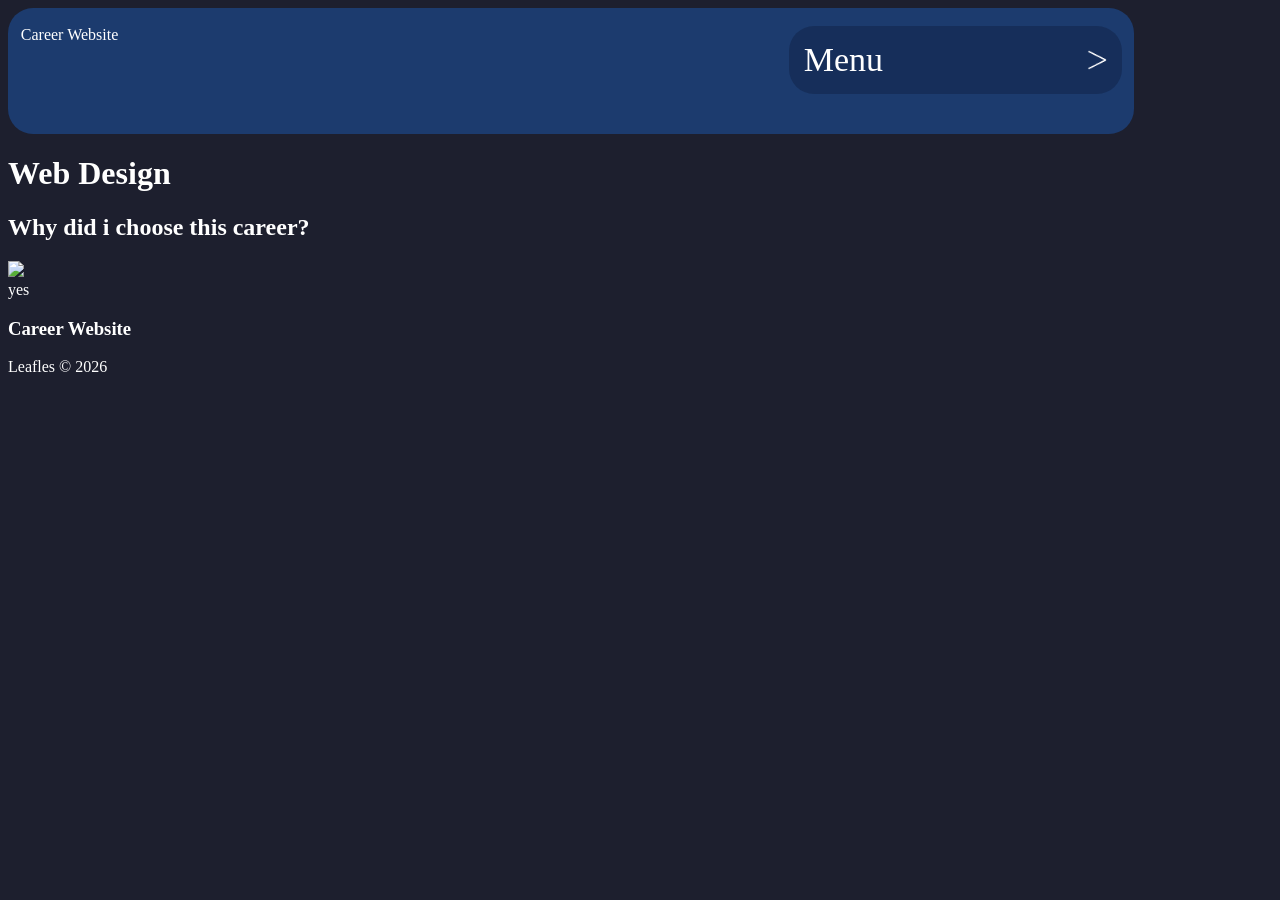
==== index.html @ 8821d5be "Fixed hights to precents" ====
<!DOCTYPE html>
<html>
    <head>
        <title>Home | Carrer Website</title>

        <link rel="stylesheet" href="resources/css/style.css">
    </head>

    <body>



        <nav>
            <img href = "resources/images/dropDown.png">

            <div>
                Career Website
            </div>
          
            <details>
                <summary>Menu</summary>
                <div>
                    <div><a href="index.html">Home</a><br></div>
                    <div><a href="01-market.html">Job Market & Earnings</a><br></div>
                    <div><a href="02-education.html">Education Requirements</a><br></div>
                    <div><a href="03-description.html">Job Description</a><br></div>
                    <div><a href="04-skills.html">Personal Skills</a><br></div>
                    <div><a href="05-contact.html">Contact</a></div>
                    
                </div>
            </details>
            
        </nav>



        <header>


            <h1>Web Design</h1>


        </header>



        <main>


            <h2>Why did i choose this career?</h2>


            <img src="image1.jpeg">

            <article>yes</article>

        </main>



        <footer>


            <h3>
                Career Website
            </h3>

            

            <p class="legal">

            </p>

            <p class="copyRight">
                Leafles &copy; 2026
            </p>

        </footer>



    </body>


</html>
---- resources/css/style.css ----
*{
    color: rgb(255, 255, 255);
    box-sizing: border-box;
}


body{
    background-color: rgba(29, 31, 46, 1);
}

nav{
    width: 88vw;
    height: 14vh;
    background-color: rgba(28, 59, 110, 1);
    border-radius: 25px;
    padding: 2vh 1vw;
}

nav div{
    float:left;
    width: 10vw;
}




nav details {
    float: right;
  width: 26vw;
  height: 8vh;
}

nav details summary {
    padding: 15px;
    font-size: 34px;
  list-style: none;
  display: flex;
  justify-content: space-between;
  align-items: center;
  cursor: pointer;
  background-color: rgba(16, 34, 71, .5);
  border-radius: 25px;
}

nav details div {
    padding: .5vw .5vw;
    text-align: center;
    height: 38vh;
    width: 26vw;
    font-size: 24px;
    background-color:rgba(55, 86, 146, 0.93) ;
    border-radius: 0 0 25px 25px;
}

nav details div div {
    height: 5vh;
    width: 25vw;
    padding: 2vw;
    margin-bottom: 1vh;
    background-color: rgba(38, 72, 140, 0.5);
    border-radius: 25px;
    padding:0 0px;
    color: rgb(255,255,255);
}



nav details[open] summary{
    border-radius: 25px 25px 0 0;
    
}

nav details summary::-webkit-details-marker {
    display: none;
}

nav details summary::after {
    content: "";
    background-image: url('../images/dropDown.png');
    background-repeat: no-repeat;
    background-position: right center;
    background-size: 20px 20px;
    padding: 16px;

    display: inline-block;
    transition: transform 0.2s ease;
    
}

nav details[open] summary::after{
    transform: rotate(90deg);
}
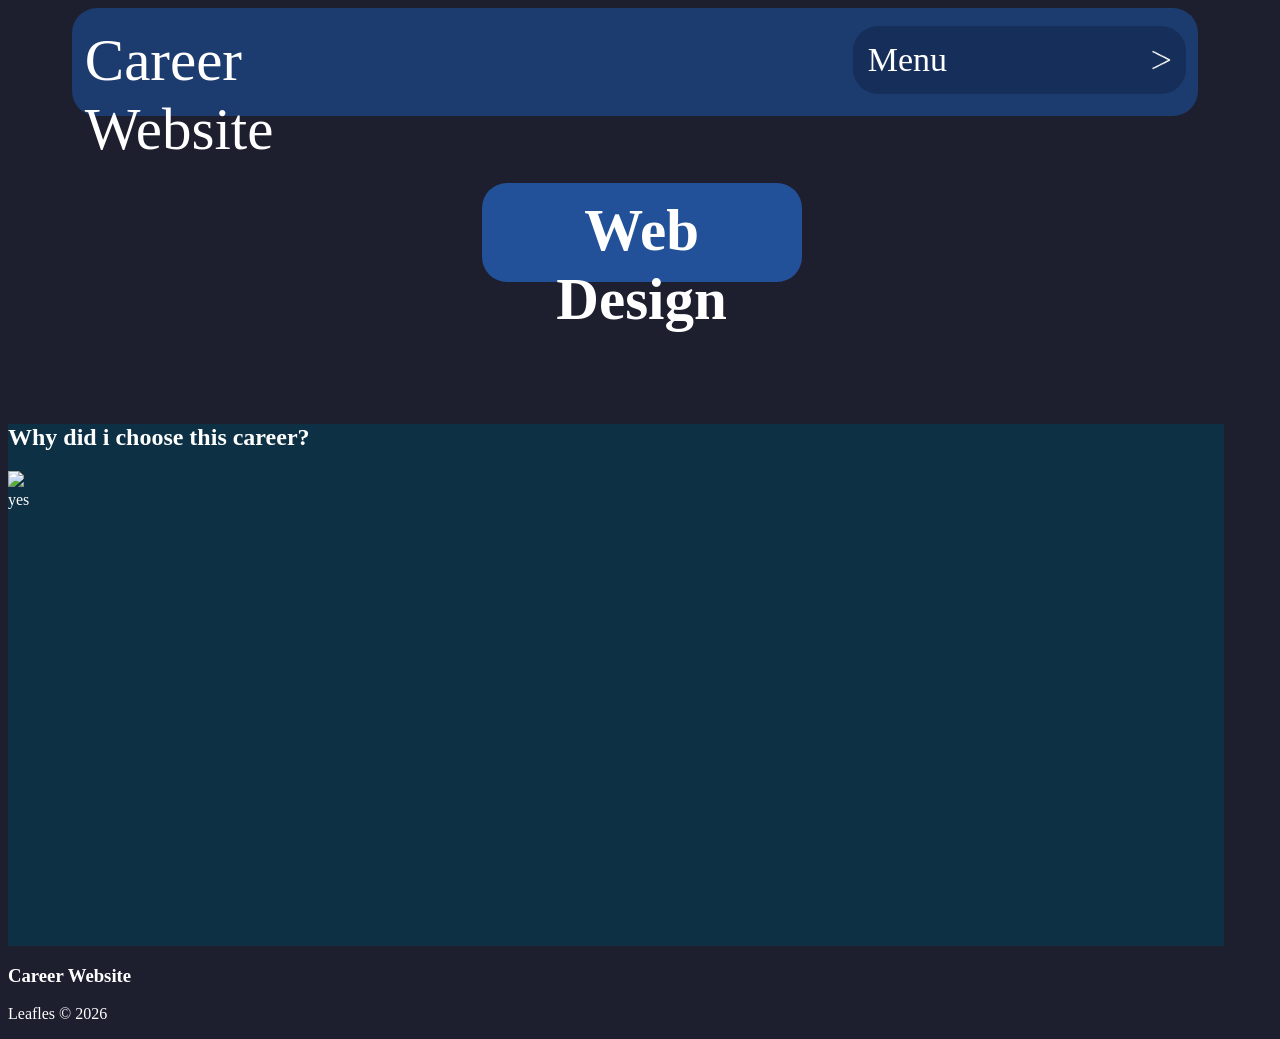
==== commit 3eec569e: "Refactor code structure for improved readability and maintainability" ====
--- a/index.html
+++ b/index.html
@@ -10,7 +10,7 @@
 
 
 
-        <nav>
+         <nav>
             <img href = "resources/images/dropDown.png">
 
             <div>
@@ -36,9 +36,9 @@
 
         <header>
 
-
-            <h1>Web Design</h1>
-
+            <div>
+                <h1>Web Design</h1>
+            </div>
 
         </header>
 
@@ -46,13 +46,14 @@
 
         <main>
 
-
+            
             <h2>Why did i choose this career?</h2>
 
 
             <img src="image1.jpeg">
 
             <article>yes</article>
+        
 
         </main>
 
--- a/resources/css/style.css
+++ b/resources/css/style.css
@@ -1,27 +1,34 @@
 *{
     color: rgb(255, 255, 255);
     box-sizing: border-box;
+    
 }
 
 
 body{
     background-color: rgba(29, 31, 46, 1);
+    padding: 0px;
 }
 
 nav{
     width: 88vw;
-    height: 14vh;
+    height: 12vh;
     background-color: rgba(28, 59, 110, 1);
     border-radius: 25px;
     padding: 2vh 1vw;
+    margin: 0 5vw;
+    position: fixed;
+}
+
+nav img{
+    float: left;
 }
 
 nav div{
     float:left;
-    width: 10vw;
+    width: 20vw;
+    font-size: 59px;
 }
-
-
 
 
 nav details {
@@ -55,14 +62,17 @@
 nav details div div {
     height: 5vh;
     width: 25vw;
-    padding: 2vw;
     margin-bottom: 1vh;
     background-color: rgba(38, 72, 140, 0.5);
     border-radius: 25px;
-    padding:0 0px;
+    padding:.4vw 0px;
+    
     color: rgb(255,255,255);
 }
 
+nav details div div a:link {
+    text-decoration: none;
+}
 
 
 nav details[open] summary{
@@ -89,4 +99,27 @@
 
 nav details[open] summary::after{
     transform: rotate(90deg);
+}
+
+Header{
+    width: 95vw;
+    height: 44vh;
+    padding: 15vh 0 0 37vw;
+}
+
+header h1{
+    background-color: rgba(37, 98, 189, 0.75) ;
+    width: 25vw;
+    height: 11vh;
+    text-align: center;
+    padding: 1.5vh;
+    font-size: 59px;
+    border-radius: 25px;
+}
+
+main{
+    width: 95vw;
+    height: 58vh;
+    background-color: rgba(13, 48, 68, 1) ;
+    margin: 0px;
 }
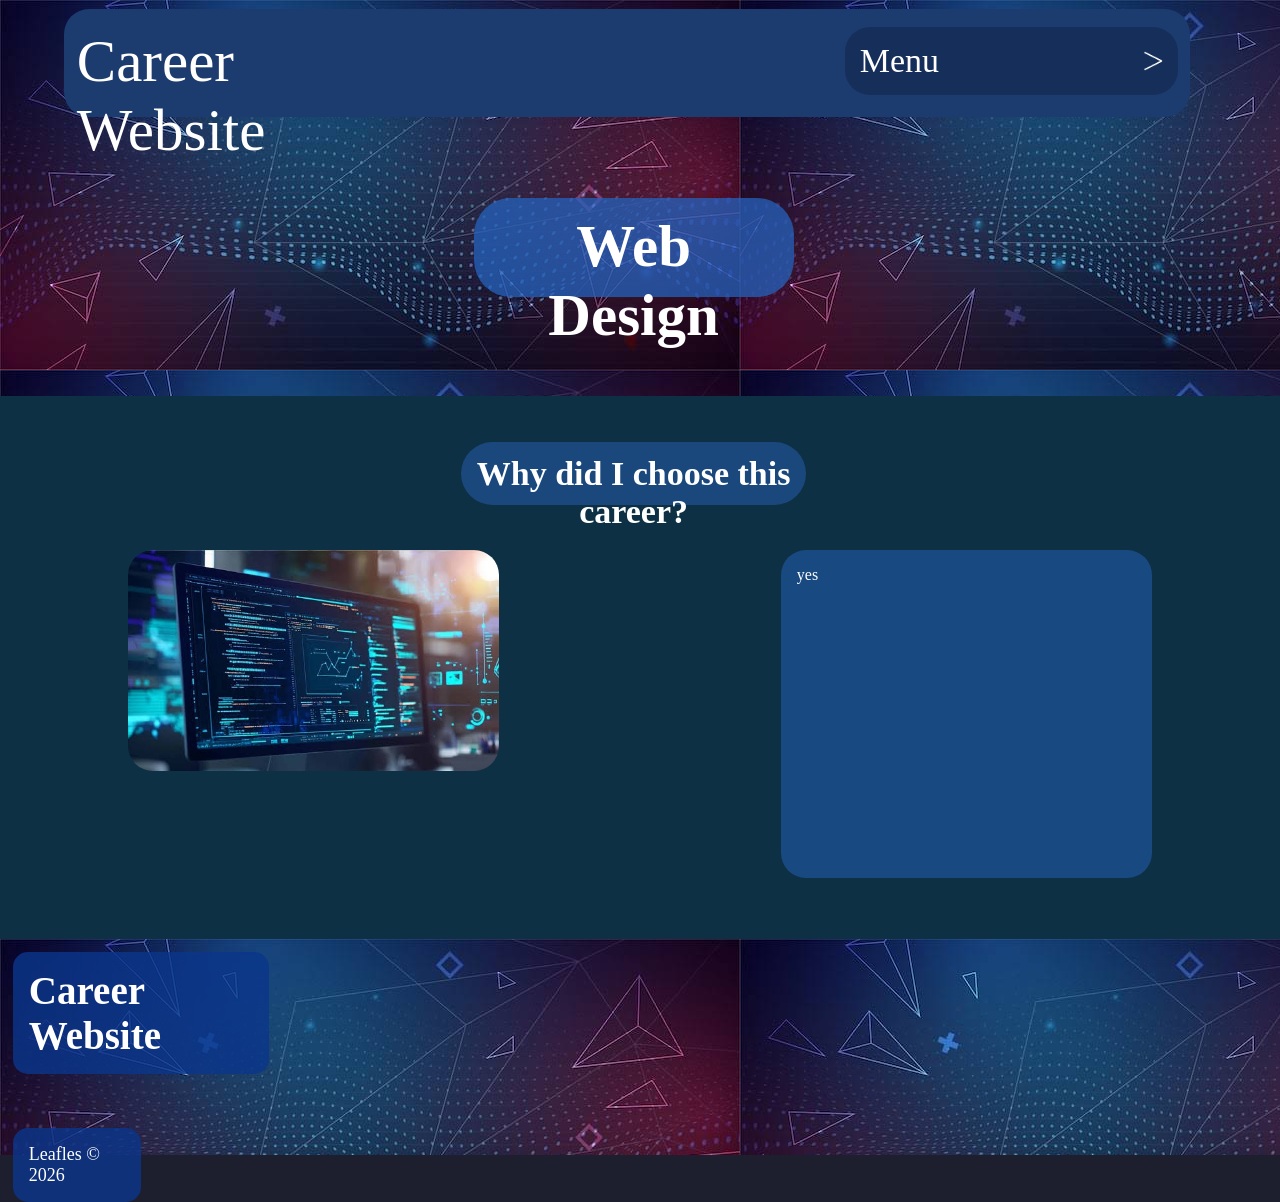
==== commit 0cfdb3f7: "Add global CSS and local styles; include new images and update HTML structure" ====
--- a/index.html
+++ b/index.html
@@ -3,7 +3,8 @@
     <head>
         <title>Home | Carrer Website</title>
 
-        <link rel="stylesheet" href="resources/css/style.css">
+        <link rel="stylesheet" href="resources/css/global.css">
+        <link rel="stylesheet" href="pages/index/localCss/style.css">
     </head>
 
     <body>
@@ -11,7 +12,7 @@
 
 
          <nav>
-            <img href = "resources/images/dropDown.png">
+            <img href = "resources/images/logo.png">
 
             <div>
                 Career Website
@@ -20,7 +21,7 @@
             <details>
                 <summary>Menu</summary>
                 <div>
-                    <div><a href="index.html">Home</a><br></div>
+                    <div class="current"><a href="index.html">Home</a><br></div>
                     <div><a href="01-market.html">Job Market & Earnings</a><br></div>
                     <div><a href="02-education.html">Education Requirements</a><br></div>
                     <div><a href="03-description.html">Job Description</a><br></div>
@@ -47,12 +48,14 @@
         <main>
 
             
-            <h2>Why did i choose this career?</h2>
+            <h2>Why did I choose this career?</h2>
 
 
-            <img src="image1.jpeg">
+            <img src="global/css/cssImages/image1.jpg" alt="Computer with HTML an Css">
 
             <article>yes</article>
+
+            <div></div>
         
 
         </main>
@@ -60,21 +63,28 @@
 
 
         <footer>
+            <div>
+
+                <img href = "resources/images/logo.png">
 
 
-            <h3>
-                Career Website
-            </h3>
+                <h3>
+                    Career Website
+                </h3>
 
+
+                <p class="copyRight">
+                    Leafles &copy; 2026
+                </p>
+
+            </div>
             
 
             <p class="legal">
 
             </p>
 
-            <p class="copyRight">
-                Leafles &copy; 2026
-            </p>
+            
 
         </footer>
 
--- a/resources/css/global.css
+++ b/resources/css/global.css
@@ -0,0 +1,175 @@
+*{
+    color: rgb(255, 255, 255);
+    box-sizing: border-box;
+    margin: 0px;
+}
+
+
+body{
+    background-color: rgba(29, 31, 46, 1);
+    padding: 0px;
+}
+
+nav{
+    width: 88vw;
+    height: 12vh;
+    background-color: rgba(28, 59, 110, 1);
+    border-radius: 25px;
+    padding: 2vh 1vw;
+    margin: 0 5vw;
+    position: fixed;
+    margin-top: 1vh;
+}
+
+nav img{
+    float: left;
+}
+
+nav div{
+    float:left;
+    width: 20vw;
+    font-size: 59px;
+}
+
+
+nav details {
+    float: right;
+  width: 26vw;
+  height: 8vh;
+}
+
+nav details summary {
+    padding: 15px;
+    font-size: 34px;
+  list-style: none;
+  display: flex;
+  justify-content: space-between;
+  align-items: center;
+  cursor: pointer;
+  background-color: rgba(16, 34, 71, .5);
+  border-radius: 25px;
+}
+
+nav details div {
+    padding: .5vw .5vw;
+    text-align: center;
+    height: 38vh;
+    width: 26vw;
+    font-size: 24px;
+    background-color:rgba(55, 86, 146, 0.93) ;
+    border-radius: 0 0 25px 25px;
+}
+
+nav details div div {
+    height: 5vh;
+    width: 25vw;
+    margin-bottom: 1vh;
+    background-color: rgba(38, 72, 140, 0.5);
+    border-radius: 25px;
+    padding:.4vw 0px;
+    
+    color: rgb(255,255,255);
+}
+
+nav details div div a:link {
+    text-decoration: none;
+}
+
+
+nav details[open] summary{
+    border-radius: 25px 25px 0 0;
+    
+}
+
+nav details summary::-webkit-details-marker {
+    display: none;
+}
+
+nav details summary::after {
+    content: "";
+    background-image: url('../images/dropDown.png');
+    background-repeat: no-repeat;
+    background-position: right center;
+    background-size: 20px 20px;
+    padding: 16px;
+
+    display: inline-block;
+    transition: transform 0.2s ease;
+    
+}
+
+nav details[open] summary::after{
+    transform: rotate(90deg);
+}
+
+Header{
+    width: 100%;
+    height: 44vh;
+    padding: 22vh 0 0 37vw;
+}
+
+header h1{
+    background-color: rgba(37, 98, 189, 0.75) ;
+    width: 25vw;
+    height: 11vh;
+    text-align: center;
+    padding: 1.5vh;
+    font-size: 59px;
+    border-radius: 37px;
+}
+
+main{
+    width: 100%;
+    height: auto;
+    background-color: rgba(13, 48, 68, 1) ;
+    margin: 0px;
+    padding:.093vh 0px;
+    overflow: hidden;
+}
+
+main h2{
+    background-color: rgba(40, 97, 182, 0.5);
+    width: 27vw;
+    height: 7vh;
+    font-size: 34px;
+    text-align: center;
+    padding-top: 1.5vh;
+    border-radius: 50px;
+    margin: 5vh 36vw;
+}
+
+footer {
+    width: 100%;
+    height: 24vh;
+    padding: 1vw;
+}
+footer div{
+    width: 20vw;
+}
+
+footer div img{
+    width: 200px;
+    float: left;
+}
+
+footer div h3 {
+    font-size: 39px;
+    float: left;
+    background-color: rgba(11, 54, 139, 0.808);
+    padding: 16px;
+    border-radius: 15px;
+}
+
+.copyRight{
+    float: left;
+    margin-right: 10vw;
+    margin-top: 6vh;
+    background-color: rgba(11, 54, 139, 0.808);
+    padding: 16px;
+    border-radius: 15px;
+    font-size: 18px;
+}
+
+.current{
+    background-color: rgba(19, 42, 88, 0.5);
+}
--- a/pages/index/localCss/style.css
+++ b/pages/index/localCss/style.css
@@ -0,0 +1,23 @@
+header, footer{
+    background-image: url("../../../global/css/cssImages/backGround1.jpg") ;
+}
+
+main img{
+    width: 29vw;
+    height: 31hv;
+    margin-left: 10vw;
+    border-radius: 25px;
+    float:left;
+}
+
+main article{
+    float: right;
+    width: 29vw;
+    height: 36.5vh;
+    margin-right: 10vw;
+    background-color: rgba(37, 98, 189, 0.5);
+    border-radius: 25px;
+    padding: 16px;
+    field-sizing: content;
+    margin-bottom: 60px;
+}
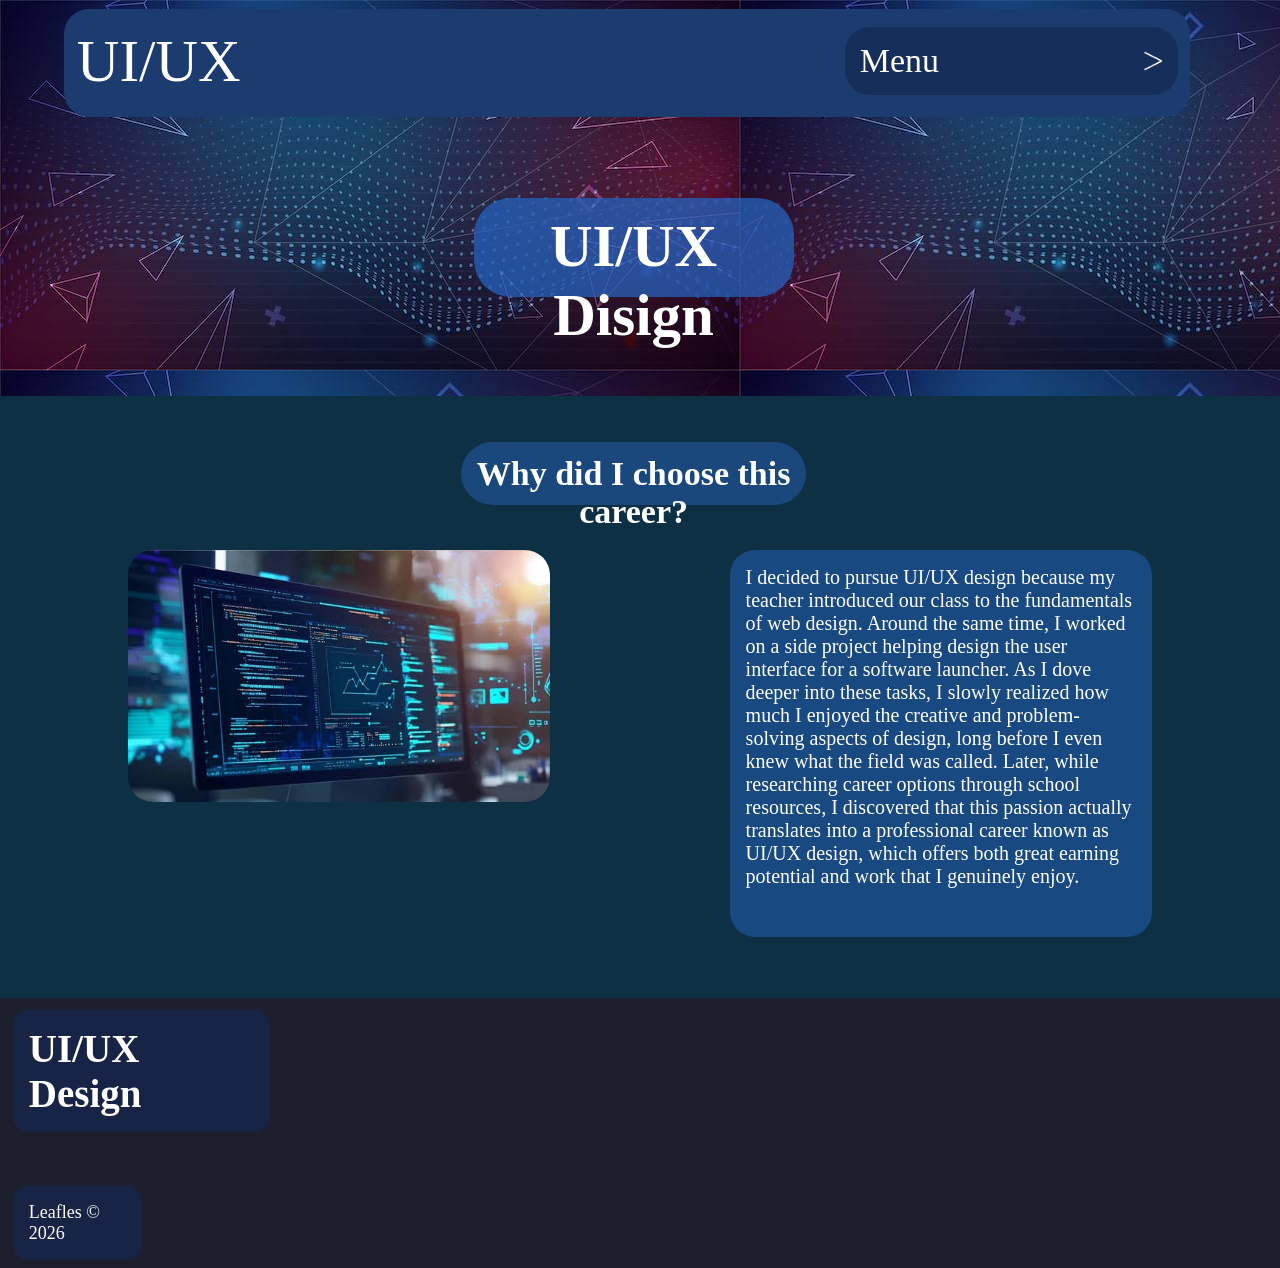
==== commit e97ee2c7: "Added basic html and css to each page. Now for the fun part XD" ====
--- a/index.html
+++ b/index.html
@@ -1,7 +1,7 @@
 <!DOCTYPE html>
 <html>
     <head>
-        <title>Home | Carrer Website</title>
+        <title>Home | UI/UX</title>
 
         <link rel="stylesheet" href="resources/css/global.css">
         <link rel="stylesheet" href="pages/index/localCss/style.css">
@@ -15,7 +15,7 @@
             <img href = "resources/images/logo.png">
 
             <div>
-                Career Website
+                UI/UX
             </div>
           
             <details>
@@ -38,7 +38,7 @@
         <header>
 
             <div>
-                <h1>Web Design</h1>
+                <h1>UI/UX Disign</h1>
             </div>
 
         </header>
@@ -53,7 +53,9 @@
 
             <img src="global/css/cssImages/image1.jpg" alt="Computer with HTML an Css">
 
-            <article>yes</article>
+            <article>
+                I decided to pursue UI/UX design because my teacher introduced our class to the fundamentals of web design. Around the same time, I worked on a side project helping design the user interface for a software launcher. As I dove deeper into these tasks, I slowly realized how much I enjoyed the creative and problem-solving aspects of design, long before I even knew what the field was called. Later, while researching career options through school resources, I discovered that this passion actually translates into a professional career known as UI/UX design, which offers both great earning potential and work that I genuinely enjoy.
+            </article>
 
             <div></div>
         
@@ -69,7 +71,7 @@
 
 
                 <h3>
-                    Career Website
+                    UI/UX Design
                 </h3>
 
 
--- a/resources/css/global.css
+++ b/resources/css/global.css
@@ -140,7 +140,7 @@
 
 footer {
     width: 100%;
-    height: 24vh;
+    height: 30vh;
     padding: 1vw;
 }
 footer div{
@@ -155,7 +155,7 @@
 footer div h3 {
     font-size: 39px;
     float: left;
-    background-color: rgba(11, 54, 139, 0.808);
+    background-color: rgba(11, 54, 139, 0.25);
     padding: 16px;
     border-radius: 15px;
 }
@@ -164,7 +164,7 @@
     float: left;
     margin-right: 10vw;
     margin-top: 6vh;
-    background-color: rgba(11, 54, 139, 0.808);
+    background-color: rgba(11, 54, 139, 0.25);
     padding: 16px;
     border-radius: 15px;
     font-size: 18px;
--- a/pages/index/localCss/style.css
+++ b/pages/index/localCss/style.css
@@ -1,9 +1,9 @@
-header, footer{
+header{
     background-image: url("../../../global/css/cssImages/backGround1.jpg") ;
 }
 
 main img{
-    width: 29vw;
+    width: 33vw;
     height: 31hv;
     margin-left: 10vw;
     border-radius: 25px;
@@ -12,12 +12,13 @@
 
 main article{
     float: right;
-    width: 29vw;
-    height: 36.5vh;
+    width: 33vw;
+    height: 43vh;
     margin-right: 10vw;
     background-color: rgba(37, 98, 189, 0.5);
     border-radius: 25px;
     padding: 16px;
     field-sizing: content;
     margin-bottom: 60px;
+    font-size: 20px;
 }
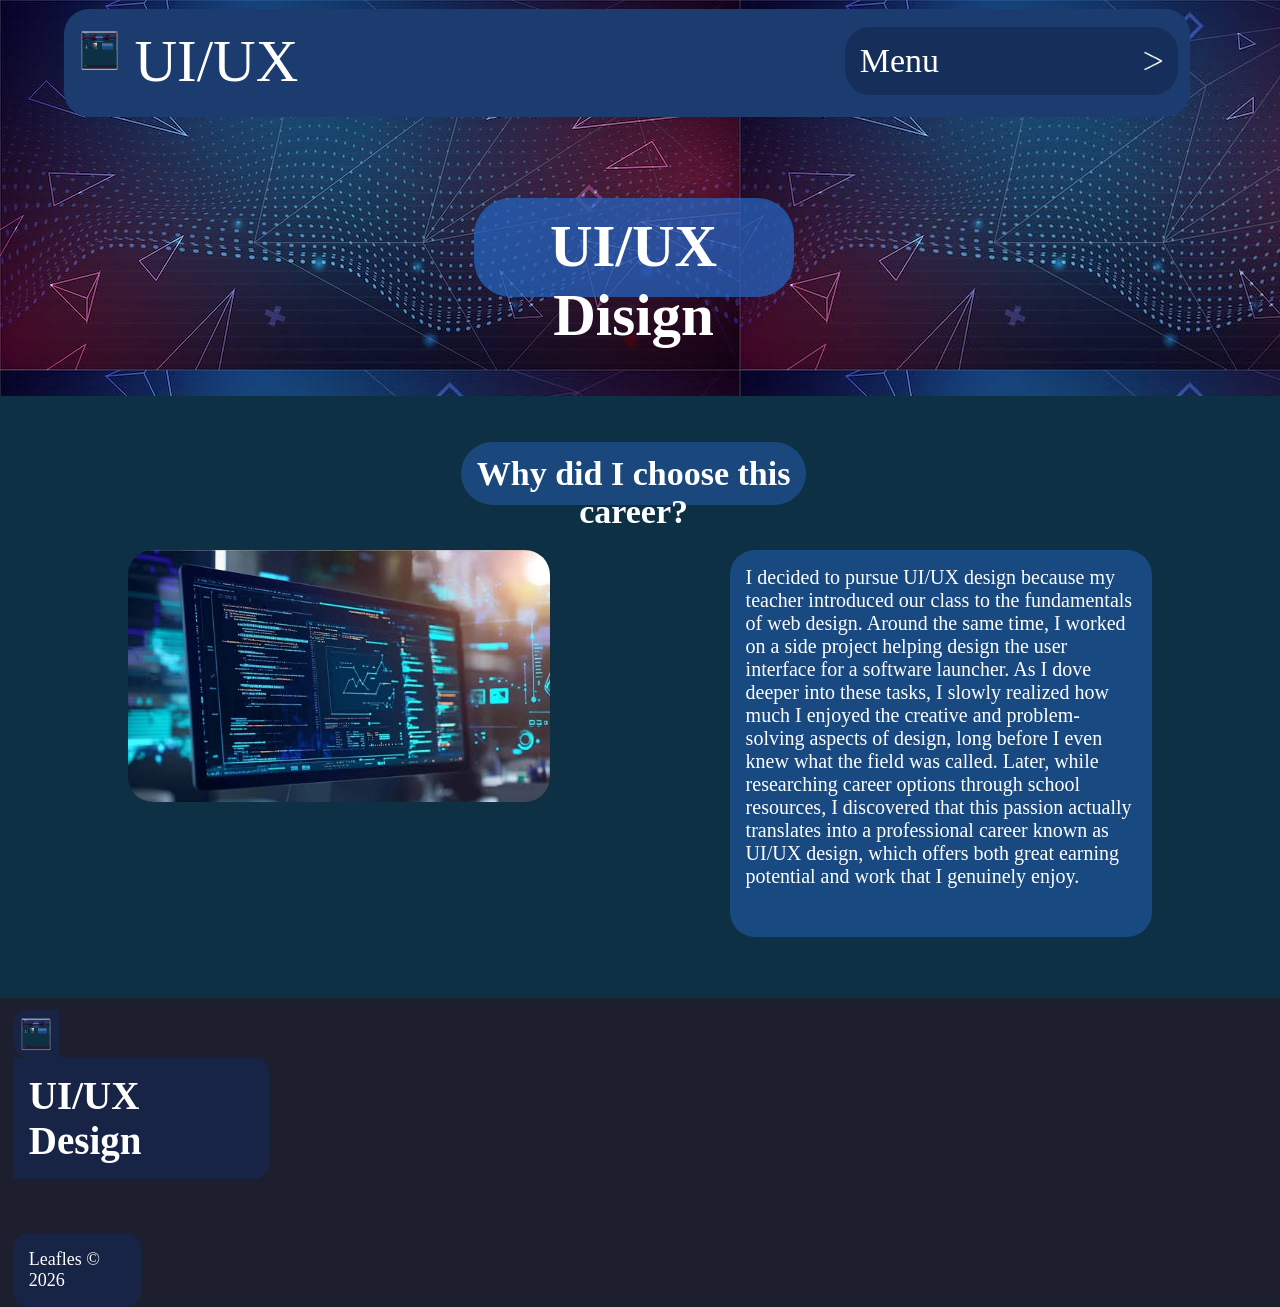
==== commit 58f5ce17: "Added and disigend pages" ====
--- a/index.html
+++ b/index.html
@@ -12,7 +12,7 @@
 
 
          <nav>
-            <img href = "resources/images/logo.png">
+            <img src = "resources/images/icon.png">
 
             <div>
                 UI/UX
@@ -67,7 +67,7 @@
         <footer>
             <div>
 
-                <img href = "resources/images/logo.png">
+                <img src = "resources/images/icon.png">
 
 
                 <h3>
--- a/resources/css/global.css
+++ b/resources/css/global.css
@@ -23,6 +23,8 @@
 
 nav img{
     float: left;
+    width:3.5vw;
+    margin-right: 1vw;
 }
 
 nav div{
@@ -140,7 +142,7 @@
 
 footer {
     width: 100%;
-    height: 30vh;
+    height: 25vh;
     padding: 1vw;
 }
 footer div{
@@ -148,8 +150,11 @@
 }
 
 footer div img{
-    width: 200px;
+    width: 3.6vw;
     float: left;
+    padding: 5px;
+    background-color:rgba(11, 54, 139, 0.25) ;
+    border-radius: 15px 0  0 15px;
 }
 
 footer div h3 {
@@ -157,7 +162,7 @@
     float: left;
     background-color: rgba(11, 54, 139, 0.25);
     padding: 16px;
-    border-radius: 15px;
+    border-radius: 0 15px  15px 0;
 }
 
 .copyRight{
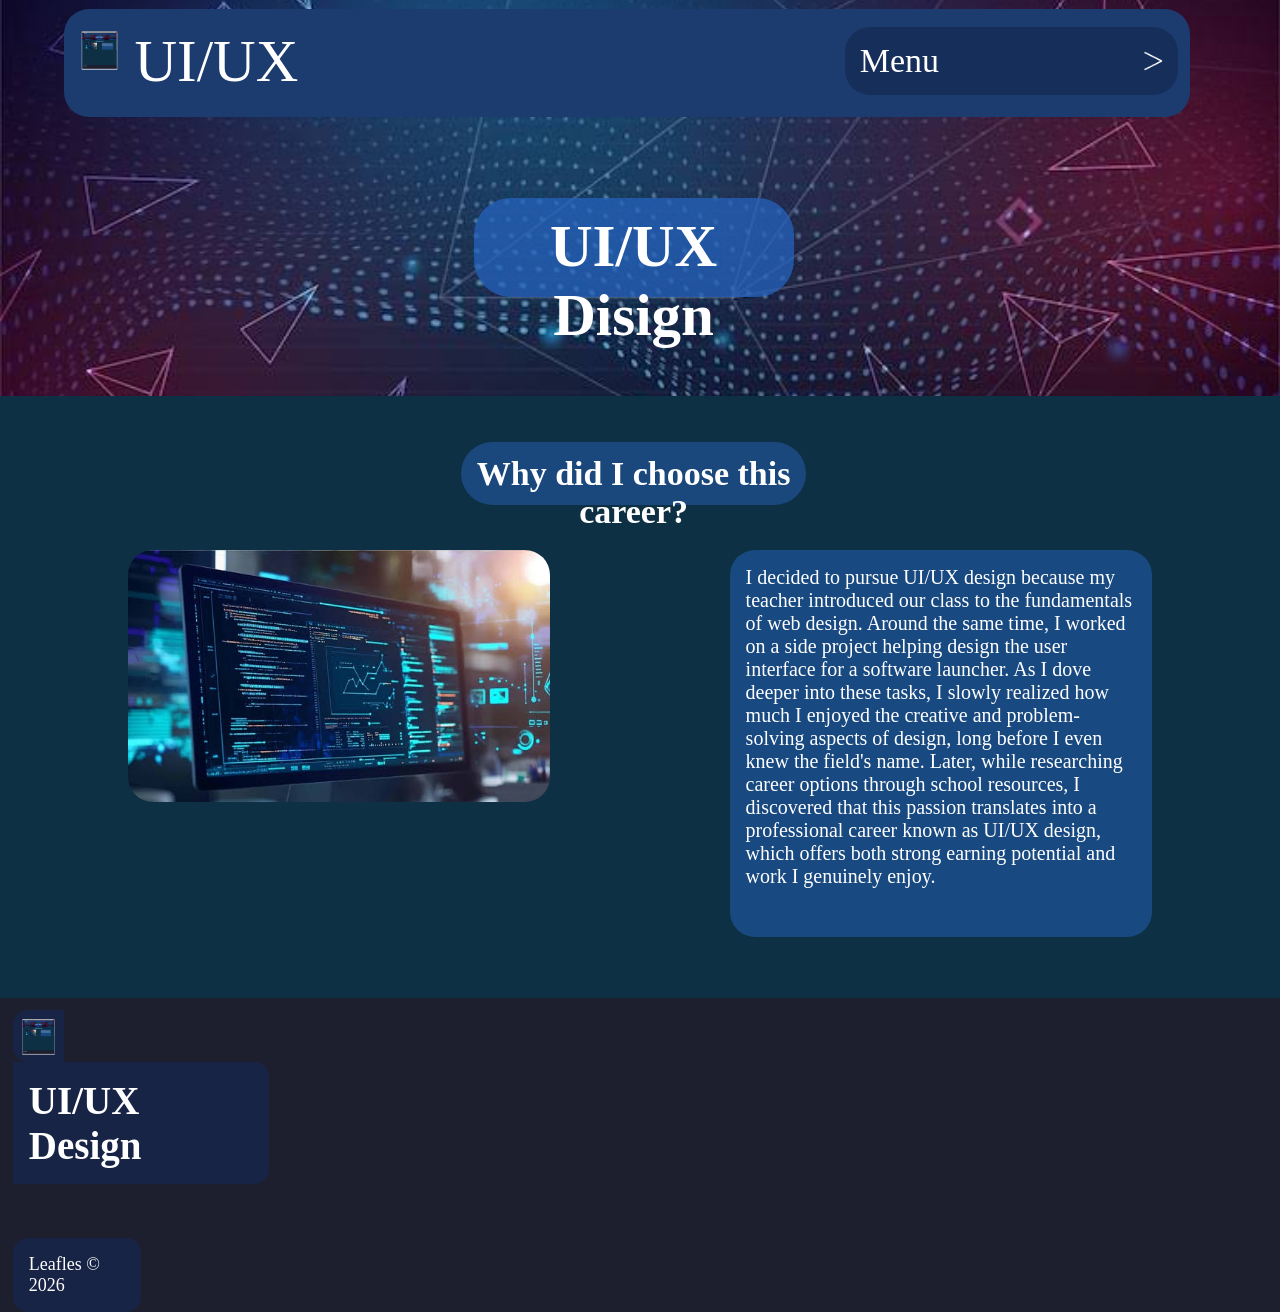
==== commit e0901370: "Add job market image to resources - Introduced a new PNG image file named jobMarket.png in the resou" ====
--- a/index.html
+++ b/index.html
@@ -54,7 +54,7 @@
             <img src="global/css/cssImages/image1.jpg" alt="Computer with HTML an Css">
 
             <article>
-                I decided to pursue UI/UX design because my teacher introduced our class to the fundamentals of web design. Around the same time, I worked on a side project helping design the user interface for a software launcher. As I dove deeper into these tasks, I slowly realized how much I enjoyed the creative and problem-solving aspects of design, long before I even knew what the field was called. Later, while researching career options through school resources, I discovered that this passion actually translates into a professional career known as UI/UX design, which offers both great earning potential and work that I genuinely enjoy.
+                I decided to pursue UI/UX design because my teacher introduced our class to the fundamentals of web design. Around the same time, I worked on a side project helping design the user interface for a software launcher. As I dove deeper into these tasks, I slowly realized how much I enjoyed the creative and problem-solving aspects of design, long before I even knew the field's name. Later, while researching career options through school resources, I discovered that this passion translates into a professional career known as UI/UX design, which offers both strong earning potential and work I genuinely enjoy.
             </article>
 
             <div></div>
--- a/resources/css/global.css
+++ b/resources/css/global.css
@@ -19,6 +19,9 @@
     margin: 0 5vw;
     position: fixed;
     margin-top: 1vh;
+    top:0;
+    left: 0;
+    z-index: 100;
 }
 
 nav img{
@@ -150,7 +153,7 @@
 }
 
 footer div img{
-    width: 3.6vw;
+    width: 4.01vw;
     float: left;
     padding: 5px;
     background-color:rgba(11, 54, 139, 0.25) ;
@@ -177,4 +180,5 @@
 
 .current{
     background-color: rgba(19, 42, 88, 0.5);
-}+}
+
--- a/pages/index/localCss/style.css
+++ b/pages/index/localCss/style.css
@@ -1,5 +1,8 @@
 header{
     background-image: url("../../../global/css/cssImages/backGround1.jpg") ;
+    background-repeat: no-repeat;
+    background-size: cover;
+    background-position:0;
 }
 
 main img{
@@ -21,4 +24,5 @@
     field-sizing: content;
     margin-bottom: 60px;
     font-size: 20px;
-}+}
+
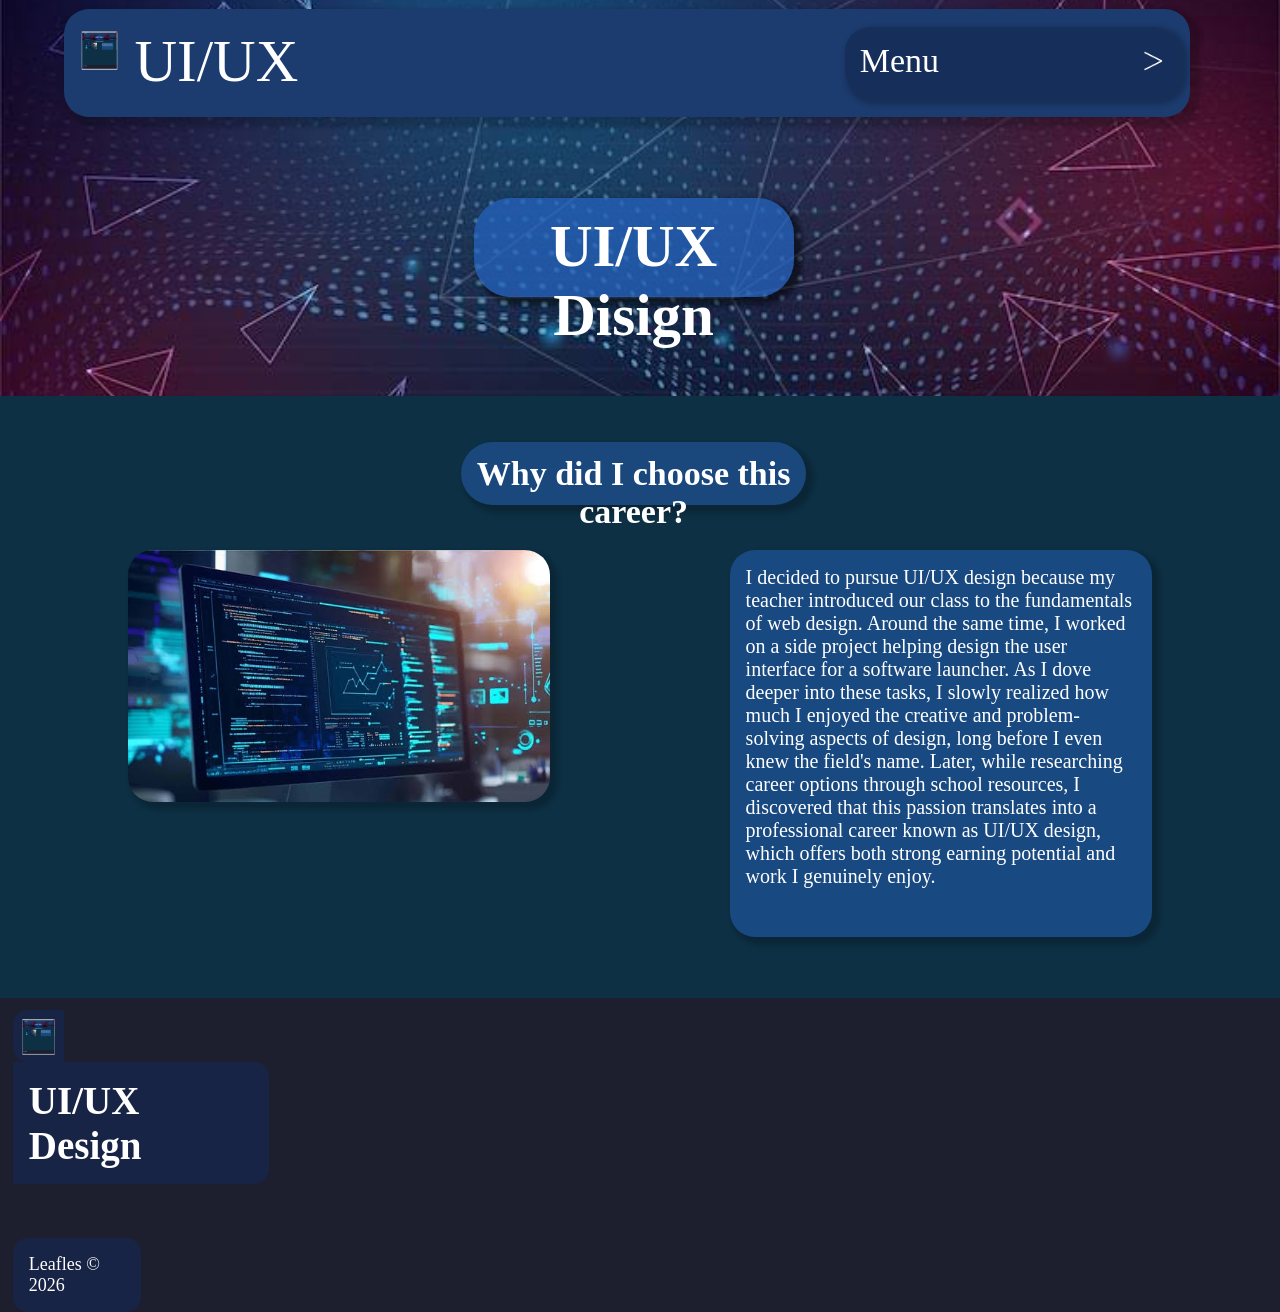
==== commit bda22080: "Enhance navigation and styling across multiple pages; add IDs for accessibility and improve visual c" ====
--- a/index.html
+++ b/index.html
@@ -21,12 +21,12 @@
             <details>
                 <summary>Menu</summary>
                 <div>
-                    <div class="current"><a href="index.html">Home</a><br></div>
-                    <div><a href="01-market.html">Job Market & Earnings</a><br></div>
-                    <div><a href="02-education.html">Education Requirements</a><br></div>
-                    <div><a href="03-description.html">Job Description</a><br></div>
-                    <div><a href="04-skills.html">Personal Skills</a><br></div>
-                    <div><a href="05-contact.html">Contact</a></div>
+                     <a class="current" id="home" href="index.html">Home</a><br><br>
+                    <a id="market" href="01-market.html">Job Market & Earnings</a><br><br>
+                    <a href="02-education.html">Education Requirements</a><br><br>
+                    <a id="description" href="03-description.html">Job Description</a><br><br>
+                    <a  id="skills" href="04-skills.html">Personal Skills</a><br><br>
+                    <a id="contact" href="05-contact.html">Contact</a>
                     
                 </div>
             </details>
--- a/resources/css/global.css
+++ b/resources/css/global.css
@@ -22,6 +22,7 @@
     top:0;
     left: 0;
     z-index: 100;
+    box-shadow: 5px 5px 5px 5px rgba(0, 0, 0, 0.2);
 }
 
 nav img{
@@ -53,16 +54,31 @@
   cursor: pointer;
   background-color: rgba(16, 34, 71, .5);
   border-radius: 25px;
+  box-shadow: 5px 5px 5px 5px rgba(0, 0, 0, 0.2);
+}
+
+nav details summary:hover {
+    padding: 15px;
+    font-size: 34px;
+  list-style: none;
+  display: flex;
+  justify-content: space-between;
+  align-items: center;
+  cursor: pointer;
+  background-color: rgba(21, 52, 114, 0.5);
+  border-radius: 25px;
+  box-shadow: 5px 5px 5px 5px rgba(0, 0, 0, 0.103);
 }
 
 nav details div {
-    padding: .5vw .5vw;
+    padding: 2.5vh .5vw;
     text-align: center;
     height: 38vh;
     width: 26vw;
     font-size: 24px;
     background-color:rgba(55, 86, 146, 0.93) ;
     border-radius: 0 0 25px 25px;
+    
 }
 
 nav details div div {
@@ -76,14 +92,71 @@
     color: rgb(255,255,255);
 }
 
-nav details div div a:link {
+nav details div a:link {
     text-decoration: none;
+    height: 5vh;
+    width: 25vw;
+    margin-bottom: 6vh;
+    background-color: rgba(38, 72, 140, 0.5);
+    border-radius: 25px;
+    padding:1vh 6.3vw;
+    
+    color: rgb(255,255,255);
+}
+
+nav details div a:hover {
+    text-decoration: none;
+    height: 5vh;
+    width: 25vw;
+    margin-bottom: 6vh;
+    background-color: rgba(33, 86, 192, 0.5);
+    border-radius: 25px;
+    padding:1vh 6.3vw;
+    
+    color: rgb(255,255,255);
+}
+
+nav details div a:active {
+    text-decoration: none;
+    height: 5vh;
+    width: 25vw;
+    margin-bottom: 6vh;
+    background-color: rgb(0, 85, 255);
+    border-radius: 25px;
+    padding:1vh 6.3vw;
+    
+    color: rgb(255,255,255);
+}
+
+#home{
+    padding:1vh 11vw;
+}
+
+#market{
+    padding:1vh 6.6vw;
+}
+
+#description{
+    padding:1vh 8.5vw;
+}
+
+#skills{
+    padding:1vh 8.7vw;
+}
+
+#contact{
+    padding:1vh 10.5vw;
+}
+
+
+nav details[open] div div{
+    box-shadow: 0;
 }
 
 
 nav details[open] summary{
     border-radius: 25px 25px 0 0;
-    
+    box-shadow: 5px 0px 5px 5px rgba(0, 0, 0, 0.2);
 }
 
 nav details summary::-webkit-details-marker {
@@ -100,7 +173,10 @@
 
     display: inline-block;
     transition: transform 0.2s ease;
-    
+}
+
+nav details[open] div {
+    box-shadow: 5px 5px 5px 5px rgba(0, 0, 0, 0.2);
 }
 
 nav details[open] summary::after{
@@ -121,6 +197,7 @@
     padding: 1.5vh;
     font-size: 59px;
     border-radius: 37px;
+    box-shadow: 5px 5px 5px 3px rgba(0, 0, 0, 0.5);
 }
 
 main{
@@ -141,6 +218,15 @@
     padding-top: 1.5vh;
     border-radius: 50px;
     margin: 5vh 36vw;
+     box-shadow: 5px 5px 5px 3px rgba(0, 0, 0, 0.2);
+}
+
+main img{
+    box-shadow: 5px 5px 5px 3px rgba(0, 0, 0, 0.2);
+}
+
+main article{
+    box-shadow: 5px 5px 5px 3px rgba(0, 0, 0, 0.2);
 }
 
 footer {
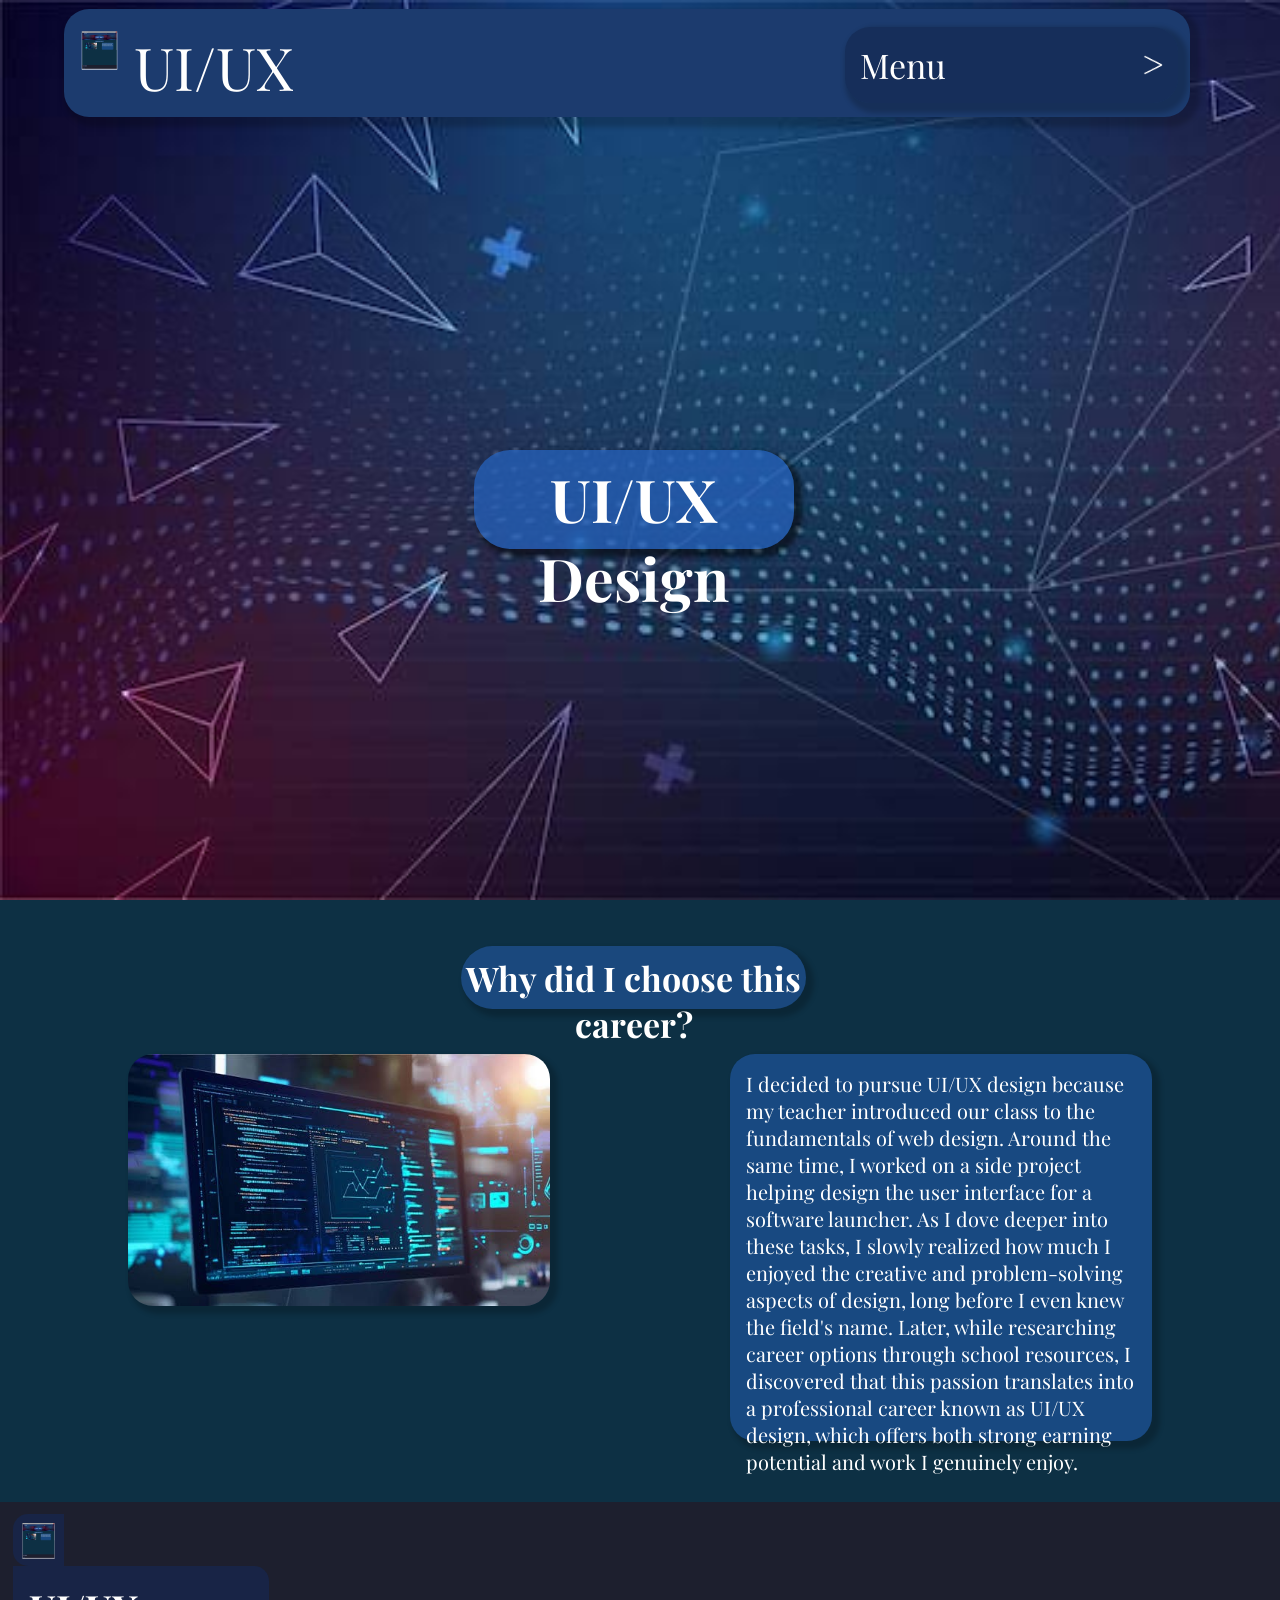
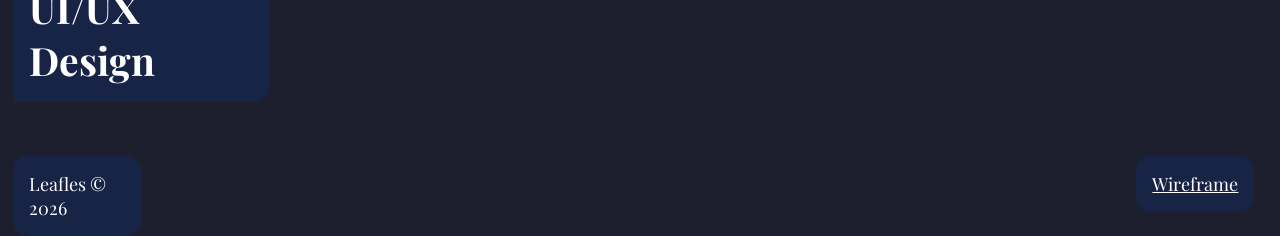
==== commit 8cd93b85: "Refactor code structure for improved readability and maintainability" ====
--- a/index.html
+++ b/index.html
@@ -2,6 +2,11 @@
 <html>
     <head>
         <title>Home | UI/UX</title>
+
+        <link rel="apple-touch-icon" sizes="180x180" href="global/css/cssImages/apple-touch-icon.png">
+        <link rel="icon" type="image/png" sizes="32x32" href="global/css/cssImages/favicon-32x32.png">
+        <link rel="icon" type="image/png" sizes="16x16" href="global/css/cssImages/favicon-16x16.png">
+        <link rel="manifest" href="global/css/cssImages/site.webmanifest">
 
         <link rel="stylesheet" href="resources/css/global.css">
         <link rel="stylesheet" href="pages/index/localCss/style.css">
@@ -21,11 +26,11 @@
             <details>
                 <summary>Menu</summary>
                 <div>
-                     <a class="current" id="home" href="index.html">Home</a><br><br>
-                    <a id="market" href="01-market.html">Job Market & Earnings</a><br><br>
-                    <a href="02-education.html">Education Requirements</a><br><br>
-                    <a id="description" href="03-description.html">Job Description</a><br><br>
-                    <a  id="skills" href="04-skills.html">Personal Skills</a><br><br>
+                     <a class="current" id="home" href="index.html">Home</a>
+                    <a id="market" href="01-market.html">Job Market & Earnings</a>
+                    <a href="02-education.html">Education Requirements</a>
+                    <a id="description" href="03-description.html">Job Description</a>
+                    <a  id="skills" href="04-skills.html">Personal Skills</a>
                     <a id="contact" href="05-contact.html">Contact</a>
                     
                 </div>
@@ -38,7 +43,7 @@
         <header>
 
             <div>
-                <h1>UI/UX Disign</h1>
+                <h1>UI/UX Design</h1>
             </div>
 
         </header>
@@ -83,7 +88,7 @@
             
 
             <p class="legal">
-
+                <a href="https://www.figma.com/design/0uG8C0ZybNc2ARJ48l1WVj/Career-Web-Site---Wire-Frame?node-id=10-340&t=2rlABp8ab0Lwh5fx-1">Wireframe</a>
             </p>
 
             
--- a/resources/css/global.css
+++ b/resources/css/global.css
@@ -1,7 +1,12 @@
+@import url('https://fonts.googleapis.com/css2?family=Playfair+Display:wght@400;500;600;700&display=swap');
+
+
+
 *{
     color: rgb(255, 255, 255);
     box-sizing: border-box;
     margin: 0px;
+    font-family: "Playfair Display", serif;
 }
 
 
@@ -71,19 +76,22 @@
 }
 
 nav details div {
-    padding: 2.5vh .5vw;
+    padding: 1.5vh .5vw;
+    padding-bottom: 0;
     text-align: center;
-    height: 38vh;
+    height: auto;
     width: 26vw;
     font-size: 24px;
-    background-color:rgba(55, 86, 146, 0.93) ;
+    background-color:rgba(55, 86, 146, 1) ;
     border-radius: 0 0 25px 25px;
+    display: flex;
+    flex-direction: column;
     
 }
 
 nav details div div {
     height: 5vh;
-    width: 25vw;
+    width: 100%;
     margin-bottom: 1vh;
     background-color: rgba(38, 72, 140, 0.5);
     border-radius: 25px;
@@ -94,24 +102,25 @@
 
 nav details div a:link {
     text-decoration: none;
-    height: 5vh;
-    width: 25vw;
-    margin-bottom: 6vh;
+    height: auto;
+    width: 100%;
+    margin-bottom: 1.5vh;
     background-color: rgba(38, 72, 140, 0.5);
     border-radius: 25px;
-    padding:1vh 6.3vw;
+    padding:1vh 0;
     
     color: rgb(255,255,255);
 }
 
 nav details div a:hover {
     text-decoration: none;
+    flex:1;
     height: 5vh;
-    width: 25vw;
-    margin-bottom: 6vh;
+   width: 100%;
+    margin-bottom: 1.5vh;
     background-color: rgba(33, 86, 192, 0.5);
     border-radius: 25px;
-    padding:1vh 6.3vw;
+    padding:1vh 0;
     
     color: rgb(255,255,255);
 }
@@ -119,25 +128,25 @@
 nav details div a:active {
     text-decoration: none;
     height: 5vh;
-    width: 25vw;
-    margin-bottom: 6vh;
+    width: 100%;
+    margin-bottom: 1.5vh;
     background-color: rgb(0, 85, 255);
     border-radius: 25px;
-    padding:1vh 6.3vw;
-    
-    color: rgb(255,255,255);
-}
-
+    padding:1vh 6vw;
+    
+    color: rgb(255,255,255);
+}
+/*
 #home{
-    padding:1vh 11vw;
+    padding:1vh 10.8vw;
 }
 
 #market{
-    padding:1vh 6.6vw;
+    padding:1vh 5.9vw;
 }
 
 #description{
-    padding:1vh 8.5vw;
+    padding:1vh 7.9vw;
 }
 
 #skills{
@@ -147,7 +156,7 @@
 #contact{
     padding:1vh 10.5vw;
 }
-
+*/
 
 nav details[open] div div{
     box-shadow: 0;
@@ -185,8 +194,8 @@
 
 Header{
     width: 100%;
-    height: 44vh;
-    padding: 22vh 0 0 37vw;
+    height: 100vh;
+    padding: 50vh 0 0 37vw;
 }
 
 header h1{
@@ -194,7 +203,7 @@
     width: 25vw;
     height: 11vh;
     text-align: center;
-    padding: 1.5vh;
+    padding: 1vh;
     font-size: 59px;
     border-radius: 37px;
     box-shadow: 5px 5px 5px 3px rgba(0, 0, 0, 0.5);
@@ -215,7 +224,7 @@
     height: 7vh;
     font-size: 34px;
     text-align: center;
-    padding-top: 1.5vh;
+    padding-top: 1vh;
     border-radius: 50px;
     margin: 5vh 36vw;
      box-shadow: 5px 5px 5px 3px rgba(0, 0, 0, 0.2);
@@ -268,3 +277,13 @@
     background-color: rgba(19, 42, 88, 0.5);
 }
 
+.legal{
+    float: right;
+    margin-right: 1vw;
+    margin-top: 6vh;
+    background-color: rgba(11, 54, 139, 0.25);
+    padding: 16px;
+    border-radius: 15px;
+    font-size: 18px;
+}
+
